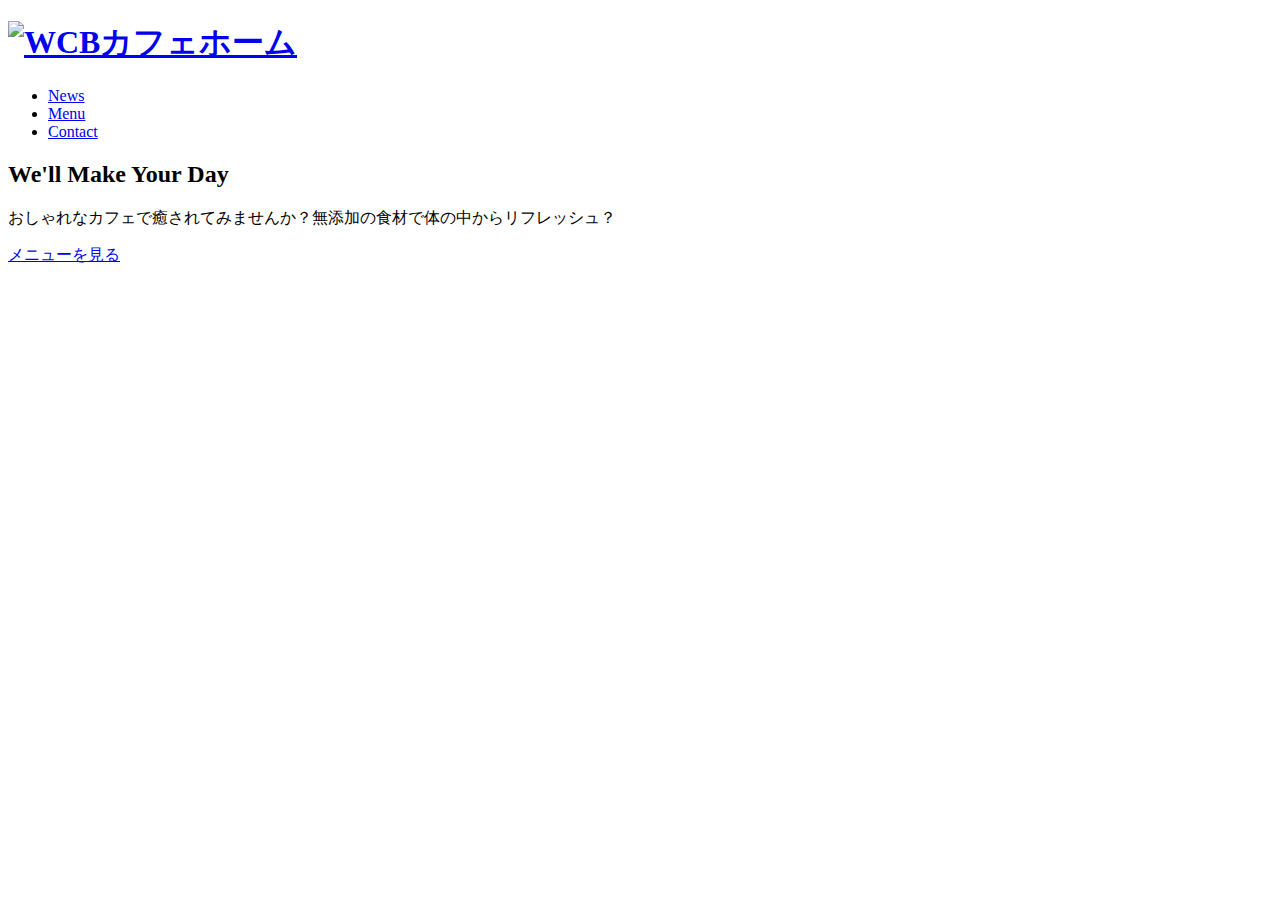
==== index.html @ d5686c08 "Create index.html" ====
<!DOCTYPE html>
<html lang="ja">
    <head>
        <meta charset="utf-8">
        <title>WCB cafe</title>
        <meta name="description" content="ブレンドコーヒーとヘルシーなオーガニックフードを提供するカフェ">
        <link rel="icon" type="image/png" href="C:\Users\利用者\Documents\WebPages\WCBCafe\images\favicon.png">

    <!--CSS-->
        <link rel="stylesheet" href="https://unpkg.com/ress/dist/ress.min.css">
        <link href="https://fonts.googleapis.com/css?family=Philosopher" rel="stylesheet">
        <link href="css/style.css" rel="stylesheet">
    </head>

    <body>
        <div id="home" class="big-bg">
            <header class="page-header wrapper">
                <h1><a href="index.html"><img class="logo" src="C:\Users\利用者\Documents\WebPages\WCBCafe\images\logo.jpg" alt="WCBカフェホーム"></a></h1>
                <nav>
                    <ul class="main-nav">
                        <li><a href="news.html">News</a></li>
                        <li><a href="menu.html">Menu</a></li>
                        <li><a href="contact.html">Contact</a></li>
                    </ul>
                </nav>
            </header>
            
            <div class="home-content wrapper">
                <h2 class="page-title">We'll Make Your Day</h2>
                <p>おしゃれなカフェで癒されてみませんか？無添加の食材で体の中からリフレッシュ？</p>
                <a class="button" href="menu.html">メニューを見る</a>
            </div><!-- ?.home-content -->
        </div><!-- /#home-->
    </body>


</html>
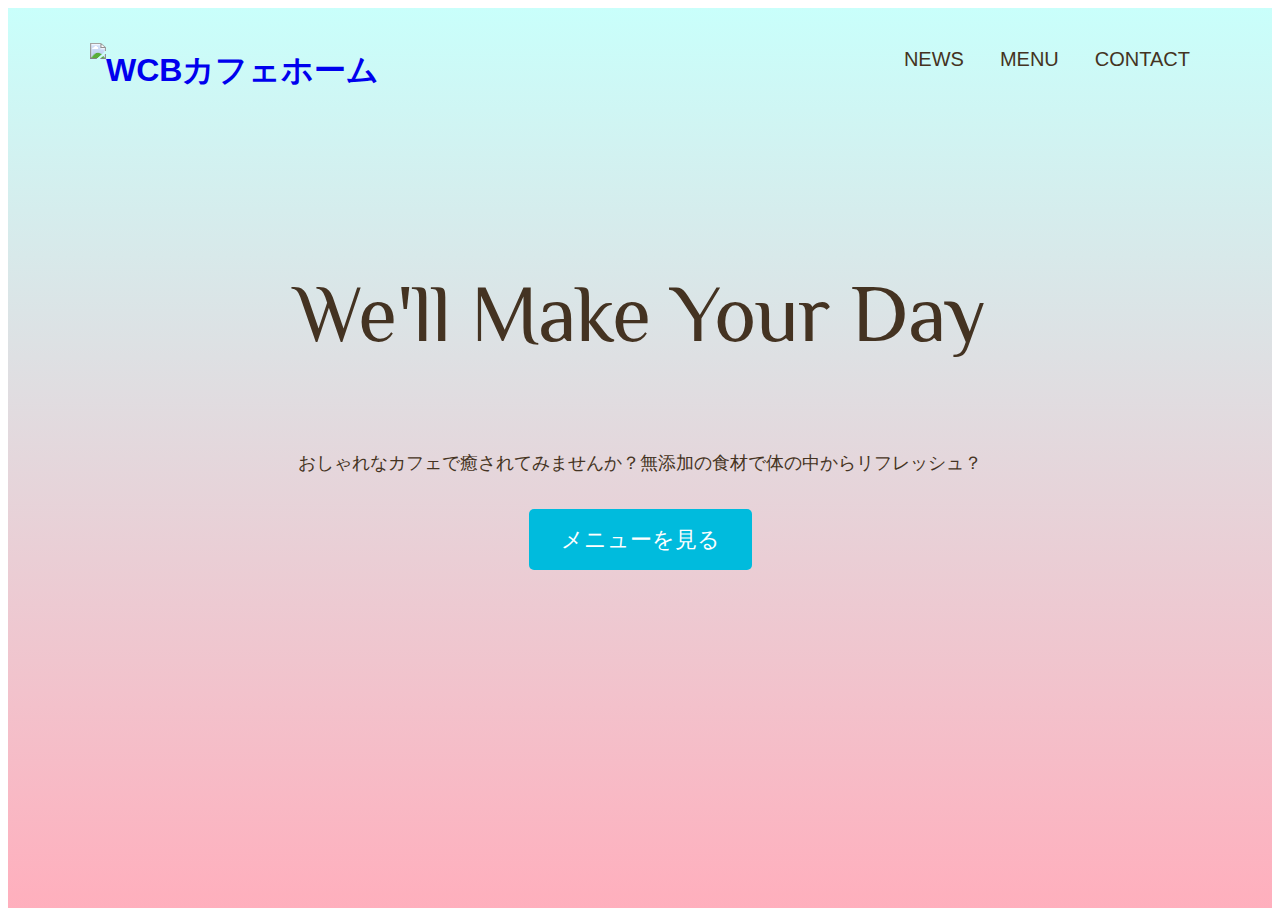
==== commit 478d2f39: "Update index.html" ====
--- a/index.html
+++ b/index.html
@@ -4,18 +4,18 @@
         <meta charset="utf-8">
         <title>WCB cafe</title>
         <meta name="description" content="ブレンドコーヒーとヘルシーなオーガニックフードを提供するカフェ">
-        <link rel="icon" type="image/png" href="C:\Users\利用者\Documents\WebPages\WCBCafe\images\favicon.png">
+        <link rel="icon" type="image/png" href="https://github.com/Ren-Murata/Ren-Murata/blob/main/favicon.png?raw=true">
 
     <!--CSS-->
         <link rel="stylesheet" href="https://unpkg.com/ress/dist/ress.min.css">
         <link href="https://fonts.googleapis.com/css?family=Philosopher" rel="stylesheet">
-        <link href="css/style.css" rel="stylesheet">
+        <link href="style.css" rel="stylesheet">
     </head>
 
     <body>
         <div id="home" class="big-bg">
             <header class="page-header wrapper">
-                <h1><a href="index.html"><img class="logo" src="C:\Users\利用者\Documents\WebPages\WCBCafe\images\logo.jpg" alt="WCBカフェホーム"></a></h1>
+                <h1><a href="index.html"><img class="logo" src="https://github.com/Ren-Murata/Ren-Murata/blob/main/logo.jpg?raw=true" alt="WCBカフェホーム"></a></h1>
                 <nav>
                     <ul class="main-nav">
                         <li><a href="news.html">News</a></li>
--- a/style.css
+++ b/style.css
@@ -0,0 +1,245 @@
+@charset "UTF-8";
+
+/* 共通部分 
+-------------------------------- */
+html {
+    font-size: 100%;
+}
+body{
+    font-family: "Yu Gothic Medium", "游ゴシック Mediium", "游ゴシック体", "ヒラギノ角ゴ Pro W3", sans-serif;
+    line-height: 1.7;
+    color: #432;
+}
+a {
+    text-decoration: none;
+}
+img{
+    max-width: 100%;
+}
+
+/* HEADER
+-------------------------------- */
+.logo{
+    width: 210px;
+    margin-top: 14px;
+}
+.main-nav{
+    display: flex;
+    font-size: 1.25rem;
+    text-transform: uppercase;
+    margin-top: 34px;
+    list-style: none;
+}
+.main-nav li{
+    margin-left: 36px;
+}
+.main-nav a{
+    color: #432;
+}
+.main-nav a:hover{
+    color: #0bd;
+}
+.page-header{
+    display: flex;
+    justify-content: space-between;
+}
+.wrapper{
+    max-width: 1100px;
+    margin: 0 auto;
+    padding: 0 4%;
+}
+
+/* HOME
+------------------------------ */
+.home-content {
+    text-align: center;
+    margin-top: 10%
+}
+.home-content p{
+    font-size: 1.125rem;
+    margin: 10px 0 42px;
+}
+
+/* 見出し */
+.page-title{
+    font-size: 5rem;
+    font-family: 'Philosopher', serif;
+    text-transform: uppercase;
+    font-weight: normal;
+}
+
+/* ボタン */
+.button{
+    font-size: 1.375rem;
+    background: #0bd;
+    color: #fff;
+    border-radius: 5px;
+    padding: 18px 32px;
+}
+.button:hover{
+    background: #0090aa;
+}
+
+/* 大きな背景画像 */
+.big-bg{
+    background-size: cover;
+    background-position: center top;
+}
+#home{
+    background-image: linear-gradient(#c9fffbff, #ffafbd);
+    min-height: 100vh;
+}
+#home .page-title{
+    text-transform: none;
+}
+
+/* NEWS
+-------------------------------------------------- */
+
+#news{
+    background-image: url("images\main-bg.jpg");
+    height: 270px;
+    margin-bottom: 40px;
+}
+#news .page-title{
+    text-align: center;
+}
+
+/* フッター
+-------------------------------------------------- */
+footer{
+    background: #432;
+    text-align: center;
+    padding: 26px 0;
+}
+footer p{
+    color: #fff;
+    font-size: 0.875rem;
+}
+
+/* 記事部分 */
+article{
+    width: 74%;
+}
+
+.post-info{
+    position: relative;
+    padding-top: 4px;
+    margin-bottom: 40px;
+}
+
+.post-date{
+    background: #0bd;
+    border-radius: 50%;
+    color: #fff;
+    width: 100px;
+    height: 100px;
+    font-size: 1.625rem;
+    text-align: center;
+    position: absolute;
+    top: 0;
+    padding-top: 10px;
+}
+
+.post-date span{
+    font-size: 1rem;
+    border-top: 1px rgba(255,255,255,.5) solid;
+    padding-top: 6px;
+    display: block;
+    width: 60%;
+    margin: 0 auto;
+}
+
+.post-title {
+    font-family: "Yu Mincho", "YuMincho", serif;
+    font-size: 2rem;
+    font-weight: normal;
+}
+.post-title,
+.post-cat {
+    margin-left: 120px;
+}
+article img{
+    margin-bottom: 20px;
+}
+article p{
+    margin-bottom: 1rem;
+}
+
+/* サイドバー */
+aside{
+    width: 22%;
+}
+.news-contents {
+    display: flex;
+    justify-content: space-between;
+    margin-bottom: 50px;
+}
+
+.sub-title {
+    font-size: 1.375rem;
+    padding: 0 8px 8px;
+    border-bottom: 2px #0bd solid;
+    font-weight: normal;
+}
+aside p{
+    padding: 12px 10px;
+}
+.sub-menu {
+    margin-bottom: 60px;
+    list-style: none;
+}
+.sub-menu li{
+    border-bottom: 1px #ddd solid;
+}
+.sub-menu a {
+    color: #432;
+    padding: 10px;
+    display: block;
+}
+.sub-menu a hover {
+    color: #0bd;
+}
+@media (max-width: 600px) {
+    h1{
+        color: #0bd;
+    }
+}
+/* モバイル版
+-------------------------------------- */
+@media (max-width: 600px) {
+    .page-title{
+        font-size: 2.5rem;
+    }
+
+    /* HEADER */
+    .main-nav {
+        font-size: 1rem;
+        margin-top: 10px;
+    }
+    .main-nav li {
+        margin: 0 20px;
+    }
+
+    /* HOME */
+    .home-content {
+        margin-top: 20px;
+    }
+    
+    .page-header {
+        flex-direction: column;
+        align-items: center;
+    }
+
+    /* NEWS */
+    .news-contents {
+        flex-direction: column;
+    }
+    article,
+    aside {
+        width: 100%;
+    }
+    #news .page-title{
+        margin-top: 30px;
+    }
+}
